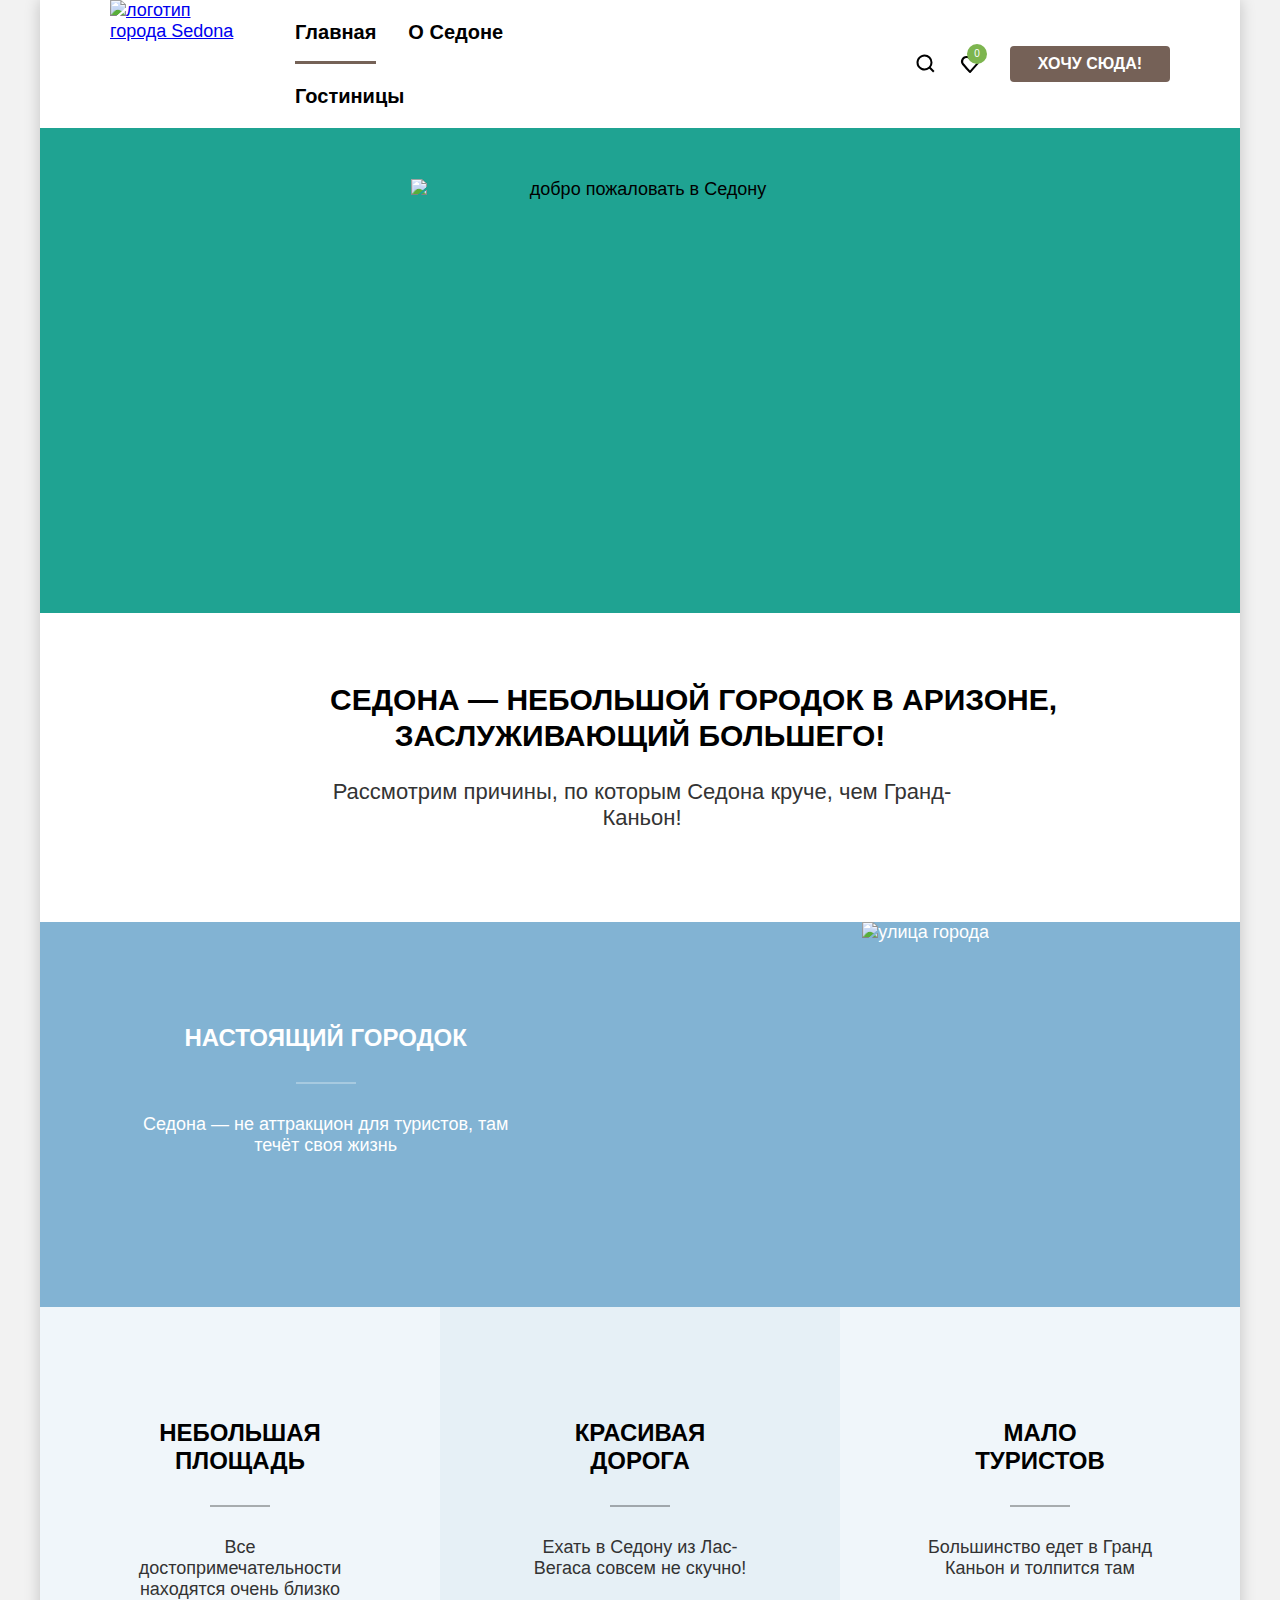
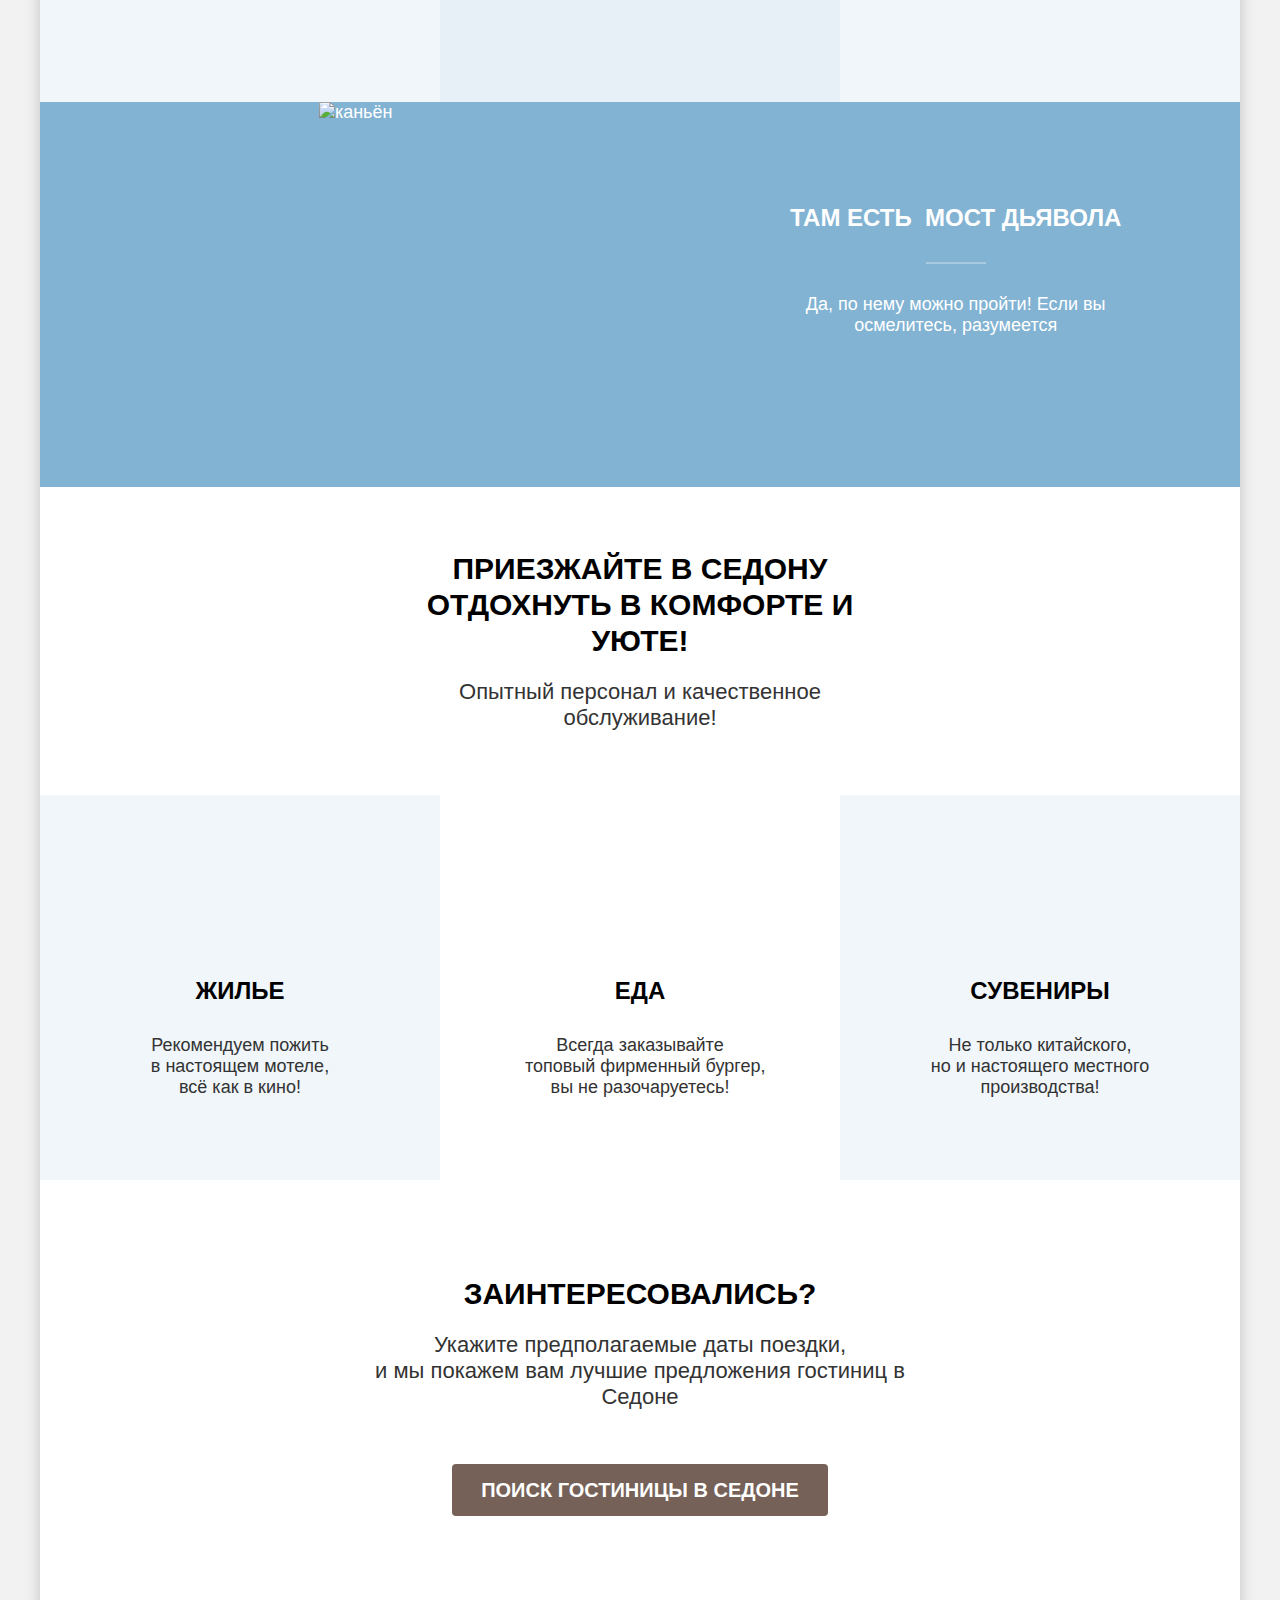
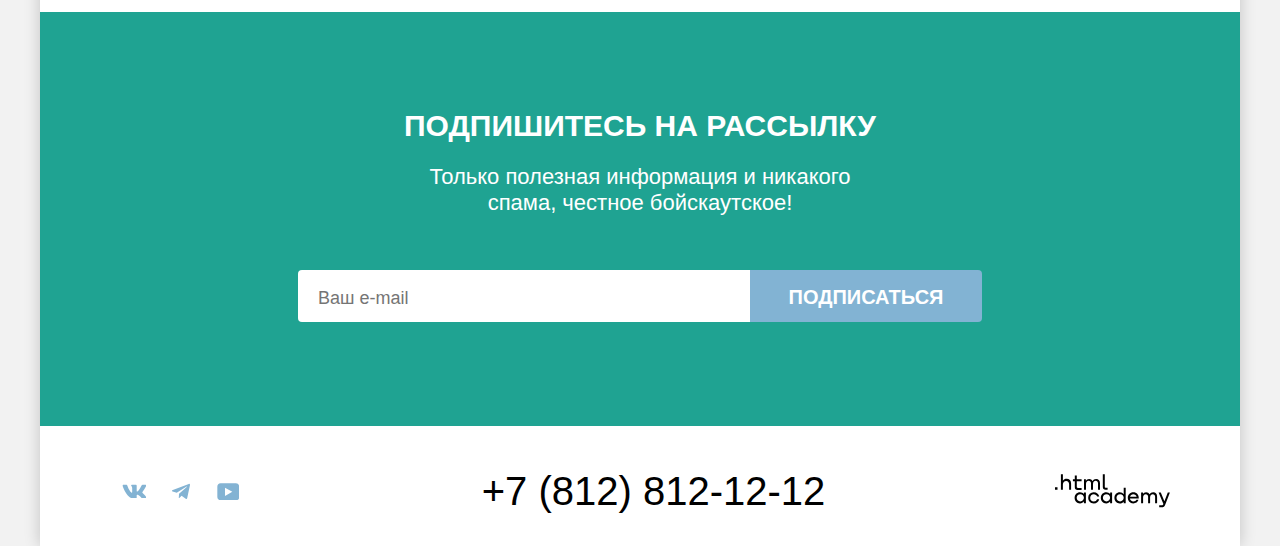
==== index.html @ 7ce6b14d "добавляет счетчик likes" ====
<!DOCTYPE html>
<html lang="ru">

  <head>
    <meta charset="utf-8">
    <title>HTML Academy:Седона</title>
    <link rel="stylesheet" href="styles/styles.css">
    <link rel="icon" href="favicon-32x32.png" type="image/x-icon"> <!-- 32×32 -->
  </head>

  <body>
    <div class="container-site">
      <header class="main-header">
        <div class="header-container">
          <a class="logo" href="index.html">
            <img src="images/logo-sedona.svg" width="140" height="70" alt=" логотип города Sedona">
          </a>
          <nav class="navigation">
            <ul class="site-navigation">
              <li class="site-navigation-item">
                <a class="navigation-link active-link" href="index.html">Главная</a>
              </li>
              <li class="site-navigation-item">
                <a class="navigation-link" href="about.html"> О Седоне</a>
              </li>
              <li class="site-navigation-item">
                <a class="navigation-link" href="catalog.html">Гостиницы</a>
              </li>
            </ul>
            <ul class="menu">
              <li class="menu-item">
                <a class="menu-link" href="#">
                  <svg aria-hidden="true" focusable="false" xmlns="http://www.w3.org/2000/svg" width="20" height="20">
                    <path fill="currentColor"
                      d="m18.5 17-3.7-3.67a8 8 0 0 0 1.7-4.87A8 8 0 0 0 8.5.5C4.1.5.5 4.18.5 8.56a8 8 0 0 0 12.9 6.26l3.7 3.68 1.4-1.5Zm-10-2.48a6 6 0 0 1-6-5.96 6 6 0 0 1 12 0 6 6 0 0 1-6 5.96Z" />
                  </svg>
                  <span class="visually-hidden">Поиск гостиницы</span>
                </a>
              </li>
              <li class="menu-item">
                <a class="menu-link menu-link__heart" href="#">
                  <span class="visually-hidden">избранное</span>
                  <svg aria-hidden="true" class="heart" focusable="false" xmlns="http://www.w3.org/2000/svg" width="20"
                    height="20">
                    <path fill="currentColor"
                      d="M9.9 19a.9.9 0 0 1-.8-.4c-5.4-6.1-6.7-7.5-7-7.9A5.4 5.4 0 0 1 6.5 2C7.8 2 9 2.5 10 3.3a5.46 5.46 0 0 1 9 4.1c0 1.3-.5 2.5-1.3 3.4l-7 7.9c-.2.2-.4.3-.8.3Zm-6-9.5c.3.4 3.5 4 6.1 6.9l6.2-7c.5-.5.7-1.2.7-2 0-1.8-1.5-3.3-3.3-3.3-1 0-2 .5-2.7 1.3-.3.3-.6.4-.9.4-.3 0-.6-.2-.8-.4-.7-.8-1.7-1.3-2.7-1.3-1.8 0-3.3 1.5-3.3 3.3-.1.9.3 1.6.7 2.1-.1 0-.1 0 0 0Z" />
                  </svg>
                  <span class="notification-badge">0</span>
                </a>
              </li>
              <li class="menu-item">
                <a class="menu-button button-state" href="#">Хочу сюда!</a>
              </li>
            </ul>
          </nav>
        </div>
      </header>
      <main class="main-index  main-container">
        <section class="hero">
          <h1><span class="visually-hidden"> Город Sedona</span></h1>
          <img class="welcome" src="images/welcome-sedona.svg" width="458" height="352" alt="добро пожаловать в Седону">
        </section>
        <div class="hero-advantages">
          <p class="lead">Седона&nbsp;—&nbsp;небольшой&nbsp;городок&nbsp;в&nbsp;Аризоне, заслуживающий&nbsp;большего!
          </p>
          <p>Рассмотрим причины, по которым Седона круче, чем&nbsp;Гранд-Каньон!</p>
        </div>
        <section class="advantages">
          <h2 class="visually-hidden">Преимущества Седоны</h2>
          <ul class="advantages-list">
            <li class="advantages-item advantages-item-wide">
              <div class="advantages-item-text">
                <h3>Настоящий городок</h3>
                <p>Седона — не аттракцион для туристов, там течёт своя жизнь</p>
              </div>
              <div class="advantages-item-img">
                <img src="images/photo-1.jpg" width="800" height="385" alt="улица города">
              </div>
            </li>
            <li class="advantages-item advantages-item-text ">
              <h3>Небольшая площадь</h3>
              <p>Все достопримечательности находятся очень близко</p>
            </li>
            <li class="advantages-item advantages-item-text ">
              <h3>Красивая дорога</h3>
              <p>Ехать в Седону из Лас-Вегаса совсем не скучно!</p>
            </li>
            <li class="advantages-item advantages-item-text ">
              <h3>Мало туристов</h3>
              <p>Большинство едет в Гранд Каньон и толпится там</p>
            </li>
            <li class="advantages-item advantages-item-wide">
              <div class="advantages-item-text ">
                <h3>Там есть&nbsp; мост дьявола</h3>
                <p>Да, по нему можно пройти! Если вы осмелитесь, разумеется</p>
              </div>
              <div class="advantages-item-img">
                <img src="images/photo-2.jpg" width="800" height="385" alt="каньён">
              </div>
            </li>
          </ul>
          <div class="advantages-item-container">
            <h2>Приезжайте в Седону отдохнуть в комфорте и уюте!</h2>
            <p>Опытный персонал и качественное обслуживание!</p>
          </div>
          <ul class="services-list">
            <li class="services-item">
              <div class="services-item-house">
                <h3>Жилье</h3>
                <p>Рекомендуем пожить в&nbsp;настоящем мотеле, всё&nbsp;как&nbsp;в кино!</p>
              </div>
            </li>
            <li class="services-item">
              <div class="services-item-food">
                <h3>Еда</h3>
                <p>Всегда заказывайте топовый&nbsp;фирменный&nbsp;бургер, вы не разочаруетесь!</p>
              </div>
            </li>
            <li class="services-item">
              <div class="services-item-souvenirs">
                <h3>Сувениры</h3>
                <p>Не только китайского, но&nbsp;и&nbsp;настоящего местного производства!</p>
              </div>
            </li>
          </ul>
        </section>
        <div class="search-hotel">
          <p class="search-hotel-question">Заинтересовались?</p>
          <p>Укажите предполагаемые даты поездки,
            <br>и мы покажем вам лучшие предложения гостиниц в Седоне
          </p>
          <a class="search-hotel-button button-state" href="#">Поиск гостиницы в Седоне</a>
        </div>
        <section class="subscription">
          <div class="subscription-container">
            <h2>Подпишитесь на рассылку</h2>
            <p>Только полезная информация и никакого спама, честное бойскаутское!</p>
            <form class="subscription-form" action="https://echo.htmlacademy.ru/" method="post">
              <label for="subscription-email"></label>
              <input class="field" placeholder="Ваш e-mail" type="email" name="subscription-email"
                id="subscription-email" required>
              <button class="button-subscription-button" type="submit">ПОДПИСАТЬСЯ</button>
            </form>
          </div>
        </section>
      </main>
      <footer class="main-footer">
        <ul class="social-list">
          <li class="social-item">
            <a href="https://vk.com/htmlacademy">
              <svg aria-hidden="true" focusable="false" xmlns="http://www.w3.org/2000/svg" width="24" height="14">
                <path fill="currentColor" fill-rule="evenodd"
                  d="M24.12 1.8c.16-.54 0-.94-.8-.94H20.7c-.67 0-.98.34-1.15.73 0 0-1.33 3.2-3.22 5.27-.61.6-.9.8-1.23.8-.16 0-.41-.2-.41-.75v-5.1c0-.66-.19-.95-.74-.95H9.82c-.42 0-.67.3-.67.59 0 .62.95.76 1.04 2.51v3.8c0 .83-.15.98-.48.98-.9 0-3.06-3.2-4.34-6.88-.25-.72-.5-1-1.18-1H1.57c-.75 0-.9.34-.9.73 0 .68.89 4.07 4.14 8.55 2.17 3.06 5.23 4.72 8 4.72 1.68 0 1.88-.37 1.88-1v-2.32c0-.74.16-.88.7-.88.38 0 1.05.19 2.6 1.66 1.79 1.75 2.08 2.54 3.08 2.54h2.63c.75 0 1.12-.37.9-1.1-.23-.72-1.08-1.77-2.2-3.02-.62-.71-1.54-1.48-1.82-1.86-.39-.5-.28-.71 0-1.15 0 0 3.2-4.42 3.54-5.93Z"
                  clip-rule="evenodd" />
              </svg>
              <span class="visually-hidden">В контакте</span>
            </a>
          </li>
          <li class="social-item">
            <a href="https://t.me/htmlacademy">
              <svg aria-hidden="true" focusable="false" xmlns="http://www.w3.org/2000/svg" width="18" height="15.1">
                <path fill="currentColor"
                  d="M16.79.96.84 7.1c-1.09.44-1.08 1.05-.2 1.32l4.1 1.28 9.47-5.98c.44-.27.85-.13.52.17l-7.68 6.93-.28 4.22c.41 0 .6-.2.83-.41l1.99-1.94 4.13 3.06c.77.42 1.31.2 1.5-.71l2.72-12.8c.28-1.1-.43-1.61-1.16-1.28Z" />
              </svg>
              <span class="visually-hidden">Телеграм</span>
            </a>
          </li>
          <li class="social-item">
            <a href="https://www.youtube.com/user/htmlacademyru">
              <svg aria-hidden="true" focusable="false" xmlns="http://www.w3.org/2000/svg" width="22" height="17">
                <path fill="currentColor"
                  d="M18.94.36H3.51C1.65.36.33 1.95.33 3.76v10.09c0 1.91 1.32 3.5 3.18 3.5h15.65c1.64 0 3.17-1.59 3.17-3.4V3.76c-.22-1.8-1.53-3.4-3.39-3.4ZM7.99 12.89V4.82l7.34 4.04-7.34 4.03Z" />
              </svg>
              <span class="visually-hidden">Ютуб</span>
            </a>
          </li>
        </ul>
        <a class="contacts-phone" href="tel:+78128121212">+7 (812) 812-12-12</a>
        <a class="logo-academy" href="https://htmlacademy.ru/">
          <span class="visually-hidden">Логотип HTML-академии</span>
          <svg aria-hidden="true" focusable="false" xmlns="http://www.w3.org/2000/svg" width="115" height="34">
            <path fill="currentColor"
              d="M0 13.26v2.6h2.5v-2.6H0Zm11.6-8.4c-1.6 0-2.8.7-3.6 1.7h-.1V.36h-2v15.5h2v-5.3c0-2.1 1.3-3.6 3.3-3.6 1.8 0 2.9 1.4 2.9 3.2v5.7h2v-6.1c.1-3-1.8-4.9-4.5-4.9Zm15 .3h-4.8v-3.7h-2v3.8h-1.9v2h1.9v6c0 1.7 1 2.7 2.7 2.7h4.1v-2h-3.7c-.7 0-1.1-.4-1.1-1.1v-5.7h4.8v-2Zm14.5-.2c-1.6 0-2.9.8-3.5 2.1h-.1c-.6-1.2-1.8-2.1-3.4-2.1-1.4 0-2.5.8-3.1 1.8h-.1v-1.6H29v10.6h2v-5.4c0-2 1-3.5 2.6-3.5 1.5 0 2.4 1 2.4 2.6v6.3h2v-5.6c0-2.4 1.4-3.3 2.6-3.3 1.5 0 2.4 1 2.4 2.6v6.3h2v-6.5c.1-2.5-1.4-4.3-3.9-4.3Zm6.7 8.1c0 1.7 1 2.7 2.8 2.7h2v-2h-1.7c-.7 0-1.1-.4-1.1-1.1V.36h-2v12.7Zm-18.9 7c-.9-1.1-2.2-1.8-3.9-1.8-3.1 0-5.4 2.3-5.4 5.6s2.3 5.6 5.4 5.6c1.8 0 3-.8 3.8-1.9h.1v1.6h2v-10.6h-2v1.5Zm-3.6 7.4c-2.2 0-3.6-1.6-3.6-3.6s1.4-3.6 3.6-3.6 3.6 1.6 3.6 3.6c0 1.9-1.4 3.6-3.6 3.6Zm18.9-5.1c-.5-2.4-2.6-4.1-5.4-4.1a5.4 5.4 0 0 0-5.6 5.6c0 3.1 2.2 5.6 5.6 5.6 2.8 0 4.9-1.8 5.4-4.2h-2.1a3.4 3.4 0 0 1-3.3 2.3c-2.2 0-3.6-1.6-3.6-3.6s1.4-3.6 3.6-3.6c1.6 0 2.8 1 3.3 2.2h2.1v-.2Zm10.9-2.3c-.9-1.1-2.2-1.8-3.9-1.8-3.1 0-5.4 2.3-5.4 5.6s2.3 5.6 5.4 5.6c1.8 0 3-.8 3.8-1.9h.1v1.6h2v-10.6h-2v1.5Zm-3.6 7.4c-2.2 0-3.6-1.6-3.6-3.6s1.4-3.6 3.6-3.6 3.6 1.6 3.6 3.6c0 1.9-1.5 3.6-3.6 3.6Zm17.2-7.3c-.9-1.1-2.2-1.9-3.9-1.9-3.1 0-5.4 2.3-5.4 5.6s2.2 5.6 5.4 5.6c1.7 0 3-.8 3.8-1.8h.1v1.5h2v-15.4h-2v6.4Zm-3.6 7.3c-2.2 0-3.6-1.6-3.6-3.6s1.4-3.6 3.6-3.6 3.6 1.6 3.6 3.6c-.1 2-1.5 3.6-3.6 3.6Zm13.2-9.2c-3.3 0-5.5 2.5-5.5 5.6 0 3 2.1 5.6 5.5 5.6 2.5 0 4.5-1.3 5.2-3.6h-2.1c-.5 1-1.6 1.6-3 1.6-1.9 0-3.3-1.3-3.4-2.9h8.8c.2-3.6-2-6.3-5.5-6.3Zm0 1.9c1.7 0 3 1 3.3 2.6h-6.5c.3-1.5 1.5-2.6 3.2-2.6Zm19.9-1.9c-1.6 0-2.9.8-3.6 2h-.1c-.6-1.2-1.8-2-3.4-2-1.4 0-2.5.7-3.1 1.8v-1.5h-1.9v10.6h2v-5.4c0-2 1-3.4 2.6-3.5 1.5 0 2.4 1 2.4 2.6v6.3h2v-5.6c0-2.4 1.4-3.3 2.6-3.3 1.5 0 2.4 1 2.4 2.6v6.3h2v-6.5c.1-2.6-1.4-4.4-3.9-4.4Zm11.2 9.1-3.6-8.9h-2.2l4.8 11.6c-.3.9-.7 1.2-1.7 1.2h-2.5v2h2.5c1.8 0 2.8-.8 3.5-2.6l4.7-12.2h-2.1l-3.4 8.9Z" />
          </svg>
        </a>
      </footer>
    </div>
    <div class="modal-container">
      <div class="modal modal-auth">
        <button class="modal-close-button" type="button">
          <span class="visually-hidden">Закрыть</span>
        </button>
        <section class="modal-content">
          <h2 class="modal-title">Поиск гостиницы в Седоне</h2>
          <form class="date-form" action="https://echo.htmlacademy.ru/" method="post">
            <div class="field-group">
              <label class="modal-form-title" for="arrival-date">Дата Заезда:</label>
              <div class="data-icon">
                <input class="modal-form-text" type="text" id="arrival-date" name="arrival-date" placeholder=""
                  required>
                <span class="data-information data-error">Мы не можем отправить вас в прошлое.</span>
              </div>
            </div>
            <div class="field-group">
              <label class="modal-form-title" for="date-of-departure">Дата Выезда:</label>
              <div class="data-icon">
                <input class="modal-form-text" type="text" id="date-of-departure" name="date-of-departure"
                  placeholder="" required>
                <span class="data-information">На эти даты есть свободные номера. Пока есть.</span>
              </div>
            </div>
            <div class="number-of-visitors">
              <div class="quantity-group">
                <label class="modal-form-title" for="grown-ups">Взрослые:</label>
                <div class="modal-input-container">
                  <button class="modal-button" type="button"><span class="visually-hidden">Убавить колличество
                      посетителей</span><svg xmlns="http://www.w3.org/2000/svg" width="14" height="2"
                      fill="currentColor" viewBox="0 0 14 2">
                      <path d="M0 0v2h14V0H0Z" />
                    </svg></button>
                  <input class="form-number" type="number" id="grown-ups" name="grown-ups" placeholder="" required>
                  <button class="modal-button" type="button"><span class="visually-hidden">Прибавить колличество
                      посетителей</span> <svg xmlns="http://www.w3.org/2000/svg" width="14" height="14"
                      fill="currentColor" viewBox="0 0 14 14">
                      <path d="M14 6H8V0H6v6H0v2h6v6h2V8h6V6Z" />
                    </svg></button>
                </div>
              </div>
              <div class="quantity-group">
                <span class="form-label form-label-icon">
                  <label class="modal-form-title " for="children">Дети:</label>
                  <span class="tooltip ">
                    <button class="tooltip-toggle" type="button" aria-labelledby="tooltip-label-date">
                      <svg class="tooltip-icon" xmlns="http://www.w3.org/2000/svg" width="20" height="20" fill="none"
                        viewBox="0 0 20 20">
                        <path fill="#fff" fill-rule="evenodd" d="M9 4h2v2H9V4Zm2 12H9V7h2v9Z" clip-rule="evenodd" />
                      </svg>
                    </button>
                    <span class="tooltip-text" role="tooltip" id="tooltip-label-date">Укажите количество детей, которые
                      будут с вами, возраст которых от 6 до 18
                      лет. Дети до 6 лет размещаются бесплатно.</span>
                  </span>
                </span>
                <div class="modal-input-container">
                  <button class="modal-button" type="button"><span class="visually-hidden">Убавить колличество
                      посетителей</span>
                    <svg xmlns="http://www.w3.org/2000/svg" width="14" height="2" fill="currentColor"
                      viewBox="0 0 14 2">
                      <path d="M0 0v2h14V0H0Z" />
                    </svg>
                  </button>
                  <input class="form-number" type="number" id="children" name="children" placeholder="" required>
                  <button class="modal-button" type="button"><span class="visually-hidden">Прибавить колличество
                      посетителей</span><svg xmlns="http://www.w3.org/2000/svg" width="14" height="14"
                      fill="currentColor" viewBox="0 0 14 14">
                      <path d="M14 6H8V0H6v6H0v2h6v6h2V8h6V6Z" />
                    </svg></button>
                </div>

              </div>
            </div>
            <button type="submit" class="modal-container-button">Найти</button>
          </form>
        </section>
      </div>
    </div>
    <script src="main.js"></script>
  </body>

</html>
---- styles/styles.css ----
/*
* Prefixed by https://autoprefixer.github.io
* PostCSS: v8.4.14,
* Autoprefixer: v10.4.7
* Browsers: last 4 version
*/

@font-face {
  font-family: "PT Sans";
  font-style: normal;
  font-weight: 400;
  src: url("../fonts/ptsans-400.woff2") format("woff2");
  font-display: swap;
}

@font-face {
  font-family: "PT Sans";
  font-style: normal;
  font-weight: 700;
  src: url("../fonts/ptsans-700.woff2") format("woff2");
  font-display: swap;
}

body {
  margin: 0;
  font-family: "PT Sans", sans-serif;
  font-size: 18px;
  line-height: 21px;
  background-color: #f2f2f2;
  color: #333333;
}

.container-site {
  width: 1200px;
  margin: 0 auto;
  display: -webkit-box;
  display: -ms-flexbox;
  display: flex;
  -webkit-box-orient: vertical;
  -webkit-box-direction: normal;
  -ms-flex-direction: column;
  flex-direction: column;
  min-height: 100vh;
  background-color: #ffffff;
  -webkit-box-shadow: 0 0 15px 0 rgba(0, 0, 0, 0.2);
  box-shadow: 0 0 15px 0 rgba(0, 0, 0, 0.2);
}

.main-container {
  -webkit-box-flex: 1;
  -ms-flex-positive: 1;
  flex-grow: 1;
}

.visually-hidden {
  position: absolute;
  width: 1px;
  height: 1px;
  margin: -1px;
  padding: 0;
  border: 0;
  clip: rect(0 0 0 0);
  overflow: hidden;
}

/**Шапка **/

.header-container {
  width: 1060px;
  padding-left: 70px;
  padding-right: 70px;
  display: -webkit-box;
  display: -ms-flexbox;
  display: flex;
  -webkit-box-pack: justify;
  -ms-flex-pack: justify;
  justify-content: space-between;
  min-height: 64px;
}

.navigation {
  display: -webkit-box;
  display: -ms-flexbox;
  display: flex;
}

.site-navigation {
  list-style: none;
  margin: 0;
  padding: 0;
  width: 340px;
  margin-right: 285px;
  display: -webkit-box;
  display: -ms-flexbox;
  display: flex;
  -webkit-box-align: center;
  -ms-flex-align: center;
  align-items: center;
  -ms-flex-wrap: wrap;
  flex-wrap: wrap;
  padding-left: 169px;
}

.site-navigation-item {
  margin-left: 16px;
  margin-right: 16px;
}

.navigation-link {
  font-size: 20px;
  line-height: 24px;
  color: #000000;
  text-decoration: none;
  font-weight: 700;
  text-align: center;
  list-style-type: none;
  min-height: 64px;
  display: -webkit-box;
  display: -ms-flexbox;
  display: flex;
  -webkit-box-align: center;
  -ms-flex-align: center;
  align-items: center;
  -webkit-box-sizing: content-box;
  box-sizing: content-box;
  padding: 0;
  position: relative;
}

.navigation-link:focus {
  color: #756157;
}

.navigation-link:hover {
  color: #756157;
}

.navigation-link:active {
  color: rgba(117, 97, 87, 0.3);
}

.active-link {
  position: relative;
  -webkit-box-sizing: border-box;
  box-sizing: border-box;
}

.active-link::before {
  content: "";
  height: 3px;
  background-color: #756257;
  width: 100%;
  position: absolute;
  bottom: 0;
}

.menu {
  list-style: none;
  margin: 0;
  padding: 0;
  width: 268px;
  margin-left: auto;
  display: -webkit-box;
  display: -ms-flexbox;
  display: flex;
  -webkit-box-align: center;
  -ms-flex-align: center;
  align-items: center;
  -ms-flex-wrap: wrap;
  flex-wrap: wrap;
  gap: 2px;
}

.menu-link {
  width: 44px;
  height: 64px;
  display: -webkit-box;
  display: -ms-flexbox;
  display: flex;
  -webkit-box-align: center;
  -ms-flex-align: center;
  align-items: center;
  -webkit-box-pack: center;
  -ms-flex-pack: center;
  justify-content: center;
  color: #000000;
}

.menu-link:focus {
  color: #756157;
}

.menu-link:hover {
  color: #756157;
}

.menu-link:active {
  color: rgba(117, 97, 87, 0.3);
}

.logo {
  width: 140px;
  height: 70px;
  margin-right: 28px;
  display: -webkit-box;
  display: -ms-flexbox;
  display: flex;
  -webkit-box-align: center;
  -ms-flex-align: center;
  align-items: center;
  position: absolute;
}

.menu-button {
  width: 160px;
  min-height: 36px;
  font-size: 16px;
  line-height: 24px;
  color: #ffffff;
  background-color: #756157;
  text-decoration: none;
  font-weight: 700;
  text-align: center;
  list-style-type: none;
  text-transform: uppercase;
  border-radius: 4px;
  display: -webkit-box;
  display: -ms-flexbox;
  display: flex;
  -webkit-box-align: center;
  -ms-flex-align: center;
  align-items: center;
  -webkit-box-pack: center;
  -ms-flex-pack: center;
  justify-content: center;
  margin-left: 14px;
}

.menu-button:focus {
  background: #615048;
}

.menu-button:hover {
  background: #615048;
}

.menu-button:active {
  color: rgba(255, 255, 255, 0.3);
}

.heart {
  position: relative;
  left: 8px;
}

.added{
  color: #615048;
}

.notification-badge {
  background-color: #7db54f;
  border-radius: 10px;
  min-width: 20px;
  min-height: 20px;
  position: relative;
  right: 5px;
  top: -10px;
  color: #ffffff;
  text-align: center;
  font-size: 10px;
  display: -webkit-box;
  display: -ms-flexbox;
  display: flex;
  -webkit-box-align: center;
  -ms-flex-align: center;
  align-items: center;
  -webkit-box-pack: center;
  -ms-flex-pack: center;
  justify-content: center;
  line-height: 10px;
}

.notification-badge:hover {
  background-color: #6c9e42;
}

.notification-badge:focus {
  background-color: #6c9e42;
}

.notification-badge:active {
  color: rgba(255, 255, 255, 0.3);
}

.menu-link {
  text-decoration: none;
}

/**main **/

.hero {
  color: #000000;
  background:
    url("../images/hero-border.svg") bottom,
    url("../images/index-background.jpg");
  background-repeat: no-repeat;
  background-size: 100% auto;
  text-align: center;
  min-height: 485px;
  background-color: #1fa392;
}

.hero h1 {
  margin: 0;
}

.welcome {
  display: block;
  margin: 0 auto;
  padding-top: 51px;
}

.hero-advantages {
  padding: 69px 274.5px;
}

.hero-advantages .lead {
  color: #000000;
  font-size: 30px;
  font-weight: 700;
  line-height: 36px;
  text-align: center;
  text-transform: uppercase;
  width: 620px;
  min-height: 72px;
  margin: 0 auto;
  margin-bottom: 25px;
  text-indent: 0;
}

.hero-advantages p {
  font-size: 22px;
  font-weight: 400;
  line-height: 26px;
  text-align: center;
  margin-top: 0;
  width: 655px;
}

.advantages-list {
  list-style: none;
  margin: 0;
  padding: 0;
  display: -webkit-box;
  display: -ms-flexbox;
  display: flex;
  -ms-flex-wrap: wrap;
  flex-wrap: wrap;
}

.advantages-item {
  width: 400px;
  min-height: 385px;
  -webkit-box-sizing: border-box;
  box-sizing: border-box;
}

.advantages-item-wide {
  width: 100%;
  display: -webkit-box;
  display: -ms-flexbox;
  display: flex;
}

.advantages-item-text {
  padding: 102px 84px;
}

.advantages-item-img {
  width: 800px;
  height: 385px;
}

.advantages-list h3 {
  font-weight: 700;
  font-size: 24px;
  line-height: 28px;
  text-align: center;
  text-transform: uppercase;
  color: #000000;
  padding-right: 27.5px;
  padding-left: 27.5px;
  word-break: break-word;
  margin-top: 10px;
}

.advantages-list h3::after {
  content: "";
  width: 60px;
  height: 2px;
  display: block;
  background-color: rgba(0, 0, 0, 0.3);
  margin: 30px auto;
}

.advantages-list p {
  font-weight: 400;
  font-size: 18px;
  line-height: 21px;
  text-align: center;
  margin: 0;
}

.advantages-item-wide h3 {
  color: #ffffff;
  margin: 0;
}

.advantages-item-wide h3::after {
  content: "";
  width: 60px;
  height: 2px;
  display: block;
  background-color: rgba(255, 255, 255, 0.3);
  margin: 30px auto;
}

.advantages-item:nth-child(even) {
  background-color: rgba(131, 179, 211, 0.12);
}

.advantages-item:nth-child(odd) {
  background-color: rgba(131, 179, 211, 0.2);
}

.advantages-item:nth-child(5) {
  -webkit-box-orient: horizontal;
  -webkit-box-direction: reverse;
  -ms-flex-direction: row-reverse;
  flex-direction: row-reverse;
}

.advantages-list .advantages-item-wide {
  background-color: #82b3d3;
  color: #ffffff;
}

.advantages h2 {
  font-weight: 700;
  font-size: 30px;
  line-height: 36px;
  text-align: center;
  text-transform: uppercase;
  color: #000000;
}

.advantages {
  text-align: center;
}

.advantages-item-container {
  width: 505px;
  min-height: 118px;
  padding: 64px 347.5px;
}

.advantages-item-container h2 {
  margin: 0;
  margin-bottom: 20px;
}

.advantages-item-container p {
  font-size: 22px;
  margin: 0;
  line-height: 26px;
}

.services-list {
  margin: 0;
  padding: 0;
  list-style: none;
  display: -webkit-box;
  display: -ms-flexbox;
  display: flex;
  -ms-flex-wrap: wrap;
  flex-wrap: wrap;
}

.services-item {
  width: 400px;
  min-height: 385px;
  -webkit-box-sizing: border-box;
  box-sizing: border-box;
}

.services-item h3 {
  font-weight: 700;
  font-size: 24px;
  line-height: 28px;
  text-align: center;
  text-transform: uppercase;
  color: #000000;
  margin: 0;
  margin-bottom: 30px;
  padding-top: 102px;
}

.services-item-house {
  background-image: url("../images/house.svg");
  background-repeat: no-repeat;
  background-position: 50% 0;
  width: 230px;
  min-height: 223px;
  margin: 80px 85px;
}

.services-item-food {
  background-image: url("../images/icon-food.svg");
  background-repeat: no-repeat;
  background-position: 50% 0;
  width: 230px;
  min-height: 223px;
  margin: 80px 85px;
}

.services-item-souvenirs {
  background-image: url("../images/present.svg");
  background-repeat: no-repeat;
  background-position: 50% -2px;
  width: 230px;
  min-height: 223px;
  margin: 80px 85px;
}

.services-item-svg {
  margin-bottom: 30px;
}

.services-item p {
  font-weight: 400;
  font-size: 18px;
  line-height: 21px;
  text-align: center;
  color: #333333;
  margin: 0;
}

.services-item:nth-child(odd) {
  background-color: rgba(131, 179, 211, 0.12);
}

.search-hotel {
  font-family: "PT Sans", sans-serif;
  text-align: center;
  margin: 0;
  padding: 0;
}

.search-hotel .search-hotel-question {
  font-weight: 700;
  font-size: 30px;
  line-height: 36px;
  text-transform: uppercase;
  color: #000000;
  margin: 0;
  margin-bottom: 20px;
}

.search-hotel p {
  font-weight: 400;
  font-size: 22px;
  line-height: 26px;
  color: #333333;
  margin-top: 0;
  margin-bottom: 54px;
}

.search-hotel a {
  text-decoration: none;
  color: #ffffff;
  background-color: #756157;
  font-weight: 700;
  font-size: 20px;
  line-height: 36px;
  text-transform: uppercase;
  width: 376px;
  min-height: 52px;
  display: -webkit-box;
  display: -ms-flexbox;
  display: flex;
  -webkit-box-pack: center;
  -ms-flex-pack: center;
  justify-content: center;
  -webkit-box-align: center;
  -ms-flex-align: center;
  align-items: center;
  margin: 0 auto;
  border-radius: 4px;
  margin-bottom: 2px;
}

.search-hotel-button:focus {
  background: #615048;
}

.search-hotel-button:hover {
  background: #615048;
}

.search-hotel-button:active {
  color: rgba(255, 255, 255, 0.3);
}

.subscription {
  background-image: url("../images/subscribe-1.jpg");
  background-repeat: no-repeat;
  background-size: cover;
  text-align: center;
  color: #ffffff;
  margin: 0;
  padding: 0;
  min-height: 414px;
  display: -webkit-box;
  display: -ms-flexbox;
  display: flex;
  -webkit-box-pack: center;
  -ms-flex-pack: center;
  justify-content: center;
  -webkit-box-align: center;
  -ms-flex-align: center;
  align-items: center;
  background-color: #1fa392;
}

.subscription-container {
  margin-top: 96px;
  margin-bottom: 104px;
}

.subscription h2 {
  font-weight: 700;
  font-size: 30px;
  line-height: 36px;
  text-transform: uppercase;
  margin: 0;
  margin-bottom: 20px;
}

.subscription p {
  font-weight: 400;
  font-size: 22px;
  line-height: 26px;
  margin: 0 auto;
  width: 475px;
  margin-bottom: 54px;
  text-align: center;
}

.subscription-form {
  display: -webkit-box;
  display: -ms-flexbox;
  display: flex;
  -webkit-box-pack: center;
  -ms-flex-pack: center;
  justify-content: center;
}

.field {
  width: 452px;
  min-height: 52px;
  -webkit-box-sizing: border-box;
  box-sizing: border-box;
  border: none;
  border-top-left-radius: 4px;
  border-bottom-left-radius: 4px;
  font-family: "PT Sans", sans-serif;
  font-size: 18px;
  font-weight: 400;
  line-height: 24px;
  text-align: left;
  padding-left: 20px;
  padding-right: 20px;
  padding-top: 5px;
  margin: 0;
}

.button-subscription-button {
  width: 232px;
  min-height: 52px;
  border-top-right-radius: 4px;
  border-bottom-right-radius: 4px;
  font-family: "PT Sans", sans-serif;
  font-size: 20px;
  font-weight: 700;
  line-height: 36px;
  text-align: center;
  color: #ffffff;
  background-color: #82b3d3;
  border: none;
  padding-top: 2px;
  text-transform: uppercase;
}

.button-subscription-button:focus {
  background: #68a2ca;
}

.button-subscription-button:hover {
  background: #68a2ca;
}

.button-subscription-button:active {
  color: rgba(255, 255, 255, 0.3);
}

.button-subscription-button:disabled {
  background: #e5e5e5;
}

.search-hotel {
  width: 592px;
  min-height: 214px;
  margin: 96px 304px;
}

.main-footer {
  color: #000000;
  min-height: 50px;
  margin: 0 auto;
  width: 1060px;
  padding-right: 70px;
  padding-left: 70px;
  padding-top: 40px;
  padding-bottom: 30px;
  display: -ms-grid;
  display: grid;
  -ms-grid-columns: 142px 41.5px 720px 41.5px 115px;
  grid-template-columns: 142px 720px 115px;
  -webkit-box-align: center;
  -ms-flex-align: center;
  align-items: center;
  -webkit-column-gap: 41.5px;
  -moz-column-gap: 41.5px;
  column-gap: 41.5px;
  -ms-grid-rows: 50px;
  grid-template-rows: 50px;
}

.main-footer > *:nth-child(1) {
  -ms-grid-row: 1;
  -ms-grid-column: 1;
}

.main-footer > *:nth-child(2) {
  -ms-grid-row: 1;
  -ms-grid-column: 3;
}

.main-footer > *:nth-child(3) {
  -ms-grid-row: 1;
  -ms-grid-column: 5;
}

.social-item a {
  text-decoration: none;
  width: 47px;
  height: 40px;
  display: inline-block;
  color: #83b3d3;
  display: -webkit-box;
  display: -ms-flexbox;
  display: flex;
  -webkit-box-pack: center;
  -ms-flex-pack: center;
  justify-content: center;
  -webkit-box-align: center;
  -ms-flex-align: center;
  align-items: center;
}

.social-item a:hover {
  color: #68a2ca;
}

.social-item a:focus {
  color: #68a2ca;
}

.social-item a:active {
  color: rgba(104, 162, 202, 0.3);
}

.social-list {
  list-style: none;
  min-width: 142px;
  min-height: 40px;
  display: -webkit-box;
  display: -ms-flexbox;
  display: flex;
  margin: 0;
  padding: 0;
  -ms-flex-wrap: wrap;
  flex-wrap: wrap;
  -ms-grid-column: 1;
  grid-column-start: 1;
  -ms-grid-column-span: 1;
  grid-column-end: 2;
}

.contacts-phone {
  color: #000000;
  text-decoration: none;
  font-weight: 400;
  font-size: 40px;
  line-height: 40px;
  text-align: center;
  width: 720px;
  min-height: 40px;
  -ms-grid-column: 2;
  grid-column-start: 2;
  -ms-grid-column-span: 1;
  grid-column-end: 3;
}

.contacts-phone:hover {
  color: #756157;
}

.contacts-phone:focus {
  color: #756157;
}

.contacts-phone:active {
  color: rgba(117, 97, 87, 0.3);
}

.logo-academy:hover {
  color: #756157;
}

.logo-academy:focus {
  color: #756157;
}

.logo-academy:active {
  color: rgba(117, 97, 87, 0.3);
}

.logo-academy:visited {
  color: 000000;
}

.logo-academy {
  color: #000000;
  min-width: 115px;
  min-height: 40px;
  -ms-grid-column: 3;
  grid-column-start: 3;
  -ms-grid-column-span: 1;
  grid-column-end: 4;
  display: -webkit-box;
  display: -ms-flexbox;
  display: flex;
  -webkit-box-align: center;
  -ms-flex-align: center;
  align-items: center;
}

.modal-container {
  position: fixed;
  top: 0;
  left: 0;
  display: -webkit-box;
  display: -ms-flexbox;
  display: flex;
  width: 100%;
  height: 100%;
  background-color: rgba(242, 242, 242, 0.8);
  display: none;
}

.modal {
  position: relative;
  margin: auto;
  padding: 64px 70px;
  width: 717px;
  min-height: 576px;
  background-color: #ffffff;
  -webkit-box-sizing: border-box;
  box-sizing: border-box;
  border-radius: 30px;
}

.modal-close-button {
  width: 53px;
  height: 53px;
  border-radius: 50%;
  background-color: #f2f2f2;
  border: 0;
  background-image: url("../images/cross.svg");
  background-repeat: no-repeat;
  background-position: center;
  display: block;
  -webkit-box-sizing: border-box;
  box-sizing: border-box;
  position: absolute;
  top: 63px;
  left: 612px;
  cursor: pointer;
}

.modal-close-button:focus {
  outline: none;
  border: 3px solid #83b3d3;
}

.modal-close-button:hover {
  background-color: #e6e6e6;
}

.modal-close-button:active {
  opacity: 0.3;
}

.modal-title {
  font-family: "PT Sans", sans-serif;
  font-size: 30px;
  font-weight: 700;
  line-height: 36px;
  text-align: left;
  margin-top: 0;
  margin-bottom: 64px;
  text-transform: uppercase;
}

.date-form p {
  margin-top: 0;
  margin-bottom: 0;
}

.modal-container-button {
  font-family: "PT Sans", sans-serif;
  font-size: 20px;
  font-weight: 700;
  line-height: 24px;
  text-align: center;
  color: #ffffff;
  background-color: #83b3d3;
  width: 577px;
  min-height: 60px;
  border-radius: 10px;
  display: -webkit-box;
  display: -ms-flexbox;
  display: flex;
  -webkit-box-align: center;
  -ms-flex-align: center;
  align-items: center;
  -webkit-box-pack: center;
  -ms-flex-pack: center;
  justify-content: center;
  border: none;
  text-transform: uppercase;
}

.modal-container-button:hover {
  background-color: #68a2ca;
}

.modal-container-button:focus {
  background-color: #68a2ca;
}

.modal-container-button:active {
  color: rgba(255, 255, 255, 0.3);
}

.modal-container-button:disabled {
  background-color: #e5e5e5;
}

.number-of-visitors {
  display: -webkit-box;
  display: -ms-flexbox;
  display: flex;
  -webkit-box-pack: justify;
  -ms-flex-pack: justify;
  justify-content: space-between;
  margin-bottom: 48px;
}

.modal-form-title {
  font-family: "PT Sans", sans-serif;
  font-size: 20px;
  font-weight: 700;
  line-height: 24px;
  text-align: left;
  margin-top: 12px;
  margin-bottom: 12px;
}

.data-icon {
  position: relative;
}

.modal-form-text {
  font-family: "PT Sans", sans-serif;
  font-size: 18px;
  font-weight: 700;
  line-height: 24px;
  width: 440px;
  height: 48px;
  background-color: #f2f2f2;
  border: 0;
  border-radius: 4px;
  -webkit-box-sizing: border-box;
  box-sizing: border-box;
  display: block;
  margin-bottom: 2px;
  text-align: start;
  padding-left: 18px;
}

.modal-form-text::-webkit-input-placeholder {
  font-size: 18px;
  font-weight: 700;
  line-height: 24px;
  text-align: center;
  color: #000000;
}

.modal-form-text::-moz-placeholder {
  font-size: 18px;
  font-weight: 700;
  line-height: 24px;
  text-align: center;
  color: #000000;
}

.modal-form-text:-ms-input-placeholder {
  font-size: 18px;
  font-weight: 700;
  line-height: 24px;
  text-align: center;
  color: #000000;
}

.modal-form-text::-ms-input-placeholder {
  font-size: 18px;
  font-weight: 700;
  line-height: 24px;
  text-align: center;
  color: #000000;
}

.modal-form-text::placeholder {
  font-size: 18px;
  font-weight: 700;
  line-height: 24px;
  text-align: center;
  color: #000000;
}

.data-icon::after {
  content: "";
  width: 16px;
  height: 15px;
  background-color: #f2f2f2;
  background-image: url("../images/calendar.svg");
  background-repeat: no-repeat;
  position: absolute;
  top: 16px;
  right: 22px;
  opacity: 0.3;
}

.modal-form-text::-webkit-calendar-picker-indicator {
  opacity: 0;
}

.modal-form-text:focus {
  outline: none;
  border: 3px solid #83b3d3;
}

.modal-form-text:not(:-moz-placeholder-shown) {
  border: 2px solid #000000;
}

.modal-form-text:not(:-ms-input-placeholder) {
  border: 2px solid #000000;
}

.modal-form-text:not(:placeholder-shown) {
  border: 2px solid #000000;
}

.form-number {
  width: 31px;
  height: 48px;
  margin: 0;
  border: 0;
  border-radius: 0;
  background-color: #f2f2f2;
  font-family: "PT Sans", sans-serif;
  font-size: 18px;
  font-weight: 700;
  line-height: 20px;
  text-align: center;
  -webkit-box-sizing: border-box;
  box-sizing: border-box;
}

.form-number:focus {
  outline: none;
  border: 3px solid #83b3d3;
}

.form-number:not(:-moz-placeholder-shown) {
  border: 2px solid #000000;
}

.form-number:not(:-ms-input-placeholder) {
  border: 2px solid #000000;
}

.form-number:not(:placeholder-shown) {
  border: 2px solid #000000;
}

.form-number[type="number"] {
  -moz-appearance: textfield;
}

.modal-button {
  border: none;
  width: 20px;
  height: 20px;
  border-radius: 4px;
  color: rgba(117, 97, 87, 0.3);
  background-color: transparent;
  margin: 14px 10px;
  position: relative;
  display: -webkit-box;
  display: -ms-flexbox;
  display: flex;
  -webkit-box-align: center;
  -ms-flex-align: center;
  align-items: center;
  -webkit-box-pack: center;
  -ms-flex-pack: center;
  justify-content: center;
}

.modal-button:hover {
  color: #000000;
}

.modal-button:focus {
  position: relative;
  color: #000000;
  outline: 3px solid #82b3d3;
}

.modal-button:active {
  border: none;
  opacity: 0, 2;
}

.modal-button svg {
  position: absolute;
}

.modal-input-container {
  display: -webkit-box;
  display: -ms-flexbox;
  display: flex;
  background-color: #f2f2f2;
  -webkit-box-align: center;
  -ms-flex-align: center;
  align-items: center;
  width: 110px;
  min-height: 48px;
  border-radius: 4px;
}

.form-number::-webkit-outer-spin-button,
.form-number::-webkit-inner-spin-button {
  -webkit-appearance: none;
  margin: 0;
}

.field-group {
  display: -webkit-box;
  display: -ms-flexbox;
  display: flex;
  -webkit-box-pack: justify;
  -ms-flex-pack: justify;
  justify-content: space-between;
  -webkit-box-align: baseline;
  -ms-flex-align: baseline;
  margin-bottom: 24px;
}

.data-information {
  margin: 0;
  padding-left: 20px;
  font-size: 16px;
  line-height: 21px;
  color: #333333;
}

.data-error {
  color: #ff5757;
}

.quantity-group {
  width: 247px;
  display: -webkit-box;
  display: -ms-flexbox;
  display: flex;
  -webkit-box-align: center;
  -ms-flex-align: center;
  align-items: center;
  -webkit-box-pack: justify;
  -ms-flex-pack: justify;
  justify-content: space-between;
}

.tooltip-toggle {
  background-color: #83b3d3;
  border-radius: 50%;
  padding: 0;
  margin: 0;
  margin-right: 46px;
  border: 0;
  width: 25px;
  height: 25px;
}

.tooltip {
  position: absolute;
  margin-left: 11px;
}

.tooltip-icon {
  width: 100%;
  height: 100%;
  display: block;
}

.tooltip-text {
  font-family: "PT Sans", sans-serif;
  font-size: 16px;
  font-weight: 400;
  line-height: 20px;
  text-align: left;
  width: 256px;
  min-height: 143px;
  background-color: #333333;
  color: #ffffff;
  padding-top: 19px;
  padding-left: 22px;
  padding-right: 18px;
  padding-bottom: 18px;
  border-radius: 10px;
  position: absolute;
  top: 41px;
  -webkit-box-sizing: border-box;
  box-sizing: border-box;
  display: none;
  z-index: 1;
  left: -116px;
}

.tooltip-text::after {
  content: "";
  width: 19px;
  height: 9px;
  background-image: url("../images/vector.svg");
  position: absolute;
  bottom: 100%;
  left: 51%;
  -webkit-transform: translateX(-51%);
  -ms-transform: translateX(-51%);
  transform: translateX(-51%);
}

.tooltip-toggle:hover + .tooltip-text {
  display: block;
}

.tooltip-toggle:focus + .tooltip-text {
  display: block;
}

.form-label {
  position: relative;
  padding-right: 16px;
  width: 49px;
}

.form-label-icon {
  position: relative;
  padding-right: 16px;
  margin-left: 4px;
}

.filter-background {
  background-image: url("../images/subscribe-2.jpg");
  background-repeat: no-repeat;
  background-size: 100% 100%;
  color: #ffffff;
  min-height: 412px;
  background-color: #1fa392;
}

.filter-background-container {
  width: 1060px;
  padding: 66px 70px;
  padding-top: 35px;
}

.catalog-filter {
  min-width: 1060px;
  display: -webkit-box;
  display: -ms-flexbox;
  display: flex;
  -ms-flex-wrap: wrap;
  flex-wrap: wrap;
}

.main-inner h1 {
  font-weight: 700;
  font-size: 60px;
  line-height: 78px;
  margin: 0;
  margin-bottom: 8px;
}

.breadcrumbs-list {
  width: 1060px;
  min-height: 21px;
  display: -webkit-box;
  display: -ms-flexbox;
  display: flex;
  -webkit-box-pack: start;
  -ms-flex-pack: start;
  justify-content: start;
  padding: 0;
  margin: 0;
  margin-bottom: 40px;
  -ms-flex-wrap: wrap;
  flex-wrap: wrap;
  -webkit-box-align: baseline;
  -ms-flex-align: baseline;
  align-items: baseline;
}

.breadcrumbs-item {
  list-style: none;
  font-size: 16px;
  line-height: 21px;
  color: #ffffff;
  font-weight: 400;
  margin-right: 10px;
}

.breadcrumbs-item a {
  color: #ffffff;
  text-decoration: none;
  margin-right: 8px;
}

.breadcrumbs-item:not(:last-child)::after {
  content: "";
  background-image: url("../images/arrow-catalog.svg");
  width: 8px;
  height: 11px;
  background-repeat: no-repeat;
  background-position: bottom;
  display: inline-block;
}

.breadcrumbs-link:hover {
  color: rgba(255, 255, 255, 0.6);
}

.breadcrumbs-link:focus {
  color: #ffffff;
}

.breadcrumbs-link:active {
  color: rgba(255, 255, 255, 0.3);
}

.catalog-filter-list {
  list-style: none;
  padding: 0;
  margin: 0;
  display: -ms-grid;
  display: grid;
  gap: 16px;
  width: 150px;
}

.catalog-filter-group {
  width: 150px;
  min-height: 157px;
}

.control-label {
  font-family: "PT Sans", sans-serif;
  font-size: 18px;
  font-weight: 400;
  line-height: 23px;
  text-align: left;
  padding-left: 16px;
}

.control {
  position: relative;
  display: block;
  padding-left: 20px;
}

.control:hover {
  opacity: 0.6;
}

.control:active {
  opacity: 0.3;
}

.control-input:focus + .control-mark-circle {
  outline: 3px solid #83b3d3;
}

.control-input:disabled + .control-mark-circle {
  opacity: 0.1;
}


.control-input:focus + .control-mark-square {
  outline: 3px solid #83b3f3;
}

.control-input:disabled + .control-mark-square {
  opacity: 0.1;
}

.control-mark-square {
  position: absolute;
  top: 0;
  left: 0;
  width: 20px;
  height: 19px;
  border: 2px solid;
  border-radius: 4px;
  background-color: #ffffff;
  display: -webkit-box;
  display: -ms-flexbox;
  display: flex;
  -webkit-box-pack: center;
  -ms-flex-pack: center;
  justify-content: center;
  -webkit-box-align: center;
  -ms-flex-align: center;
  align-items: center;
  -webkit-box-sizing: border-box;
  box-sizing: border-box;
}

.control-input[type="checkbox"]:checked + .control-mark-square::after {
  content: "";
  width: 12px;
  height: 10px;
  background-image: url("../images/check-mark.svg");
  position: absolute;
}

.control-mark-circle {
  position: absolute;
  top: 0;
  left: 0;
  width: 20px;
  height: 20px;
  box-sizing: border-box;
  border-radius: 50%;
  background-color: #ffffff;
  display: -webkit-box;
  display: -ms-flexbox;
  display: flex;
  -webkit-box-pack: center;
  -ms-flex-pack: center;
  justify-content: center;
  -webkit-box-align: center;
  -ms-flex-align: center;
  align-items: center;
}

.control-input[type="radio"]:checked + .control-mark-circle::after {
  content: "";
  width: 10px;
  height: 10px;
  background-color: #3f5e72;
  border-radius: 50%;
  position: absolute;
  margin: 5px 5px;
}

.button-catalog-filter {
  width: 191px;
  height: 36px;
  border-radius: 4px;
  padding: 0;
  border: none;
  font-family: "PT Sans", sans-serif;
  font-size: 16px;
  font-weight: 700;
  line-height: 20px;
  text-align: center;
  text-transform: uppercase;
}

.range-form-field-text {
  position: relative;
}

.range-form-field-text span {
  font-family: "PT Sans", sans-serif;
  font-weight: 400;
  line-height: 24px;
  position: absolute;
  color: #000000;
  opacity: 0.3;
}

.range-min-span {
  top: 13px;
  left: 107px
}

.range-max-span {
  top: 13px;
  left: 104px;
}

.range-bar {
  position: absolute;
  height: 4px;
  background-color: #ffffff;
}

.range-scale {
  position: relative;
  height: 4px;
  background-color: rgba(255, 255, 255, 0.3);
  border-radius: 2px;
}

.range-input {
  font-family: "PT Sans", sans-serif;
  font-size: 18px;
  font-weight: 700;
  line-height: 24px;
  text-align: left;
  width: 143px;
  height: 48px;
  outline: none;
  border-radius: 4px;
  border: none;
  padding-left: 20px;
  padding-right: 37px;
  display: block;
  -webkit-box-sizing: border-box;
  box-sizing: border-box;
}

.range-input:focus {
  outline: none;
  outline: 3px solid #83b3d3;
  outline-offset: -1px;
}

.range-input:hover {
  outline: 2px solid #000000;
}

.range-input::-webkit-input-placeholder {
  color: #000000;
}

.range-input::-moz-placeholder {
  color: #000000;
}

.range-input:-ms-input-placeholder {
  color: #000000;
}

.range-input::-ms-input-placeholder {
  color: #000000;
}

.range-input::placeholder {
  color: #000000;
}

.range-input:not(:-moz-placeholder-shown) {
  outline: none;
  outline: 2px solid #000000;
}

.range-input:not(:-ms-input-placeholder) {
  outline: none;
  outline: 2px solid #000000;
}

.range-input:not(:placeholder-shown) {
  outline: none;
  outline: 2px solid #000000;
}

.range-input::-webkit-outer-spin-button,
.range-input::-webkit-inner-spin-button {
  -webkit-appearance: none;
  appearance: none;
  margin: 0;
}

.range-input[type="number"] {
  -moz-appearance: textfield;
}

.range-min {
  border-top-right-radius: 0;
  border-bottom-right-radius: 0;
}

.range-max {
  border-top-left-radius: 0;
  border-bottom-left-radius: 0;
}

.range-toggle {
  width: 20px;
  height: 20px;
  border-radius: 5px;
  position: absolute;
  border: none;
}

.range-toggle:active {
  border: 2px solid #83b3d3;
}

.range-toggle:focus {
  outline: none;
  border: 2px solid #83b3d3;
}

.toggle-min {
  top: -8px;
}

.toggle-max {
  top: -8px;
  right: 0;
}

.button-submit {
  color: #ffffff;
  background-color: #82b3d3;
}

.range-wrapper-inputs {
  margin-bottom: 44px;
  display: -webkit-box;
  display: -ms-flexbox;
  display: flex;
  gap: 2px;
}

.button-submit:focus {
  background: #68a2ca;
}

.button-submit:hover {
  background: #68a2ca;
}

.button-submit:active {
  color: rgba(255, 255, 255, 0.3);
}

.button-submit:disabled {
  color: #ffffff;
  background-color: #e5e5e5;
}

.button-reset {
  color: #ffffff;
  background-color: rgba(130, 179, 211, 0);
}

.button-reset:hover {
  opacity: 60%;
}

.button-reset:focus {
  border: 3px solid #83b3d3;
}

.button-reset:active {
  color: rgba(255, 255, 255, 0.3);
}

.button-reset:disabled {
  opacity: 0.1;
}

.catalog-filter-group {
  padding: 0;
  outline: none;
  border: 0;
}

.select-container {
  display: -webkit-box;
  display: -ms-flexbox;
  display: flex;
  width: 1060px;
  min-height: 49px;
  padding: 50px 70px;
  padding-bottom: 40px;
  -webkit-box-align: center;
  -ms-flex-align: center;
  align-items: center;
}

.select-control {
  font-family: "PT Sans", sans-serif;
  font-size: 18px;
  font-weight: 400;
  line-height: 21px;
  text-align: left;
  color: #333333;
  width: 292px;
  height: 49px;
  margin-left: 200px;
  margin-right: 70px;
  border-radius: 4px;
  -webkit-appearance: none;
  -moz-appearance: none;
  appearance: none;
  padding: 12px 20px;
  padding-right: 40px;
  background-image: url("../images/arrow-down.svg");
  background-repeat: no-repeat;
  background-position: right 20px center;
  border: 2px solid #e5e5e5;
  background-color: #ffffff;
}

.select-control:hover {
  border-color: #68a2ca;
}

.select-control:focus {
  outline: none;
  border-color: #68a2ca;
}

.select-control:disabled {
  opacity: 0.3;
}

.page-search {
  width: 338px;
  margin: 0;
  display: -webkit-box;
  display: -ms-flexbox;
  display: flex;
  -webkit-box-align: center;
  -ms-flex-align: center;
  align-items: center;
}

.catalog-filter-title {
  margin-bottom: 32px;
  padding: 0;
}

.filter-infrastructure {
  margin-right: 70px;
  margin-left: 0;
}

.filter-type-house {
  margin-right: 140px;
  margin-left: 0;
}

.catalog-filter-range {
  padding: 0;
  outline: none;
  border: 0;
  margin-right: 71px;
  width: 288px;
  min-height: 160px;
  margin-left: 0;
}

.filter-background {
  font-weight: 700;
  font-size: 20px;
  line-height: 24px;
  font-family: "PT Sans", sans-serif;
  text-align: left;
}

.filter-background .catalog-filter-item {
  font-weight: 400;
  font-size: 18px;
  line-height: 23px;
}

.page-search {
  font-weight: 700;
  font-size: 30px;
  line-height: 36px;
  text-transform: uppercase;
  color: #000000;
  gap: 7px;
}

.button-filter-container {
  width: 160px;
  min-height: 48px;
  display: -webkit-box;
  display: -ms-flexbox;
  display: flex;
  -ms-flex-wrap: wrap;
  flex-wrap: wrap;
  gap: 8px;
}

.button-filter {
  width: 48px;
  height: 48px;
  display: -webkit-box;
  display: -ms-flexbox;
  display: flex;
  -webkit-box-pack: center;
  -ms-flex-pack: center;
  justify-content: center;
  -webkit-box-align: center;
  -ms-flex-align: center;
  align-items: center;
  border: 2px solid rgba(229, 229, 229, 1);
  border-radius: 4px;
  -webkit-box-sizing: border-box;
  box-sizing: border-box;
}

.button-filter:hover {
  border: 2px solid #000000;
}

.button-filter:focus {
  outline: none;
  border: 2px solid #68a2ca;
}

.button-filter:active {
  border: 2px solid #000000;
}

.button-container-filter {
  width: 191px;
  min-height: 104px;
  margin-top: 56px;
  display: -ms-grid;
  display: grid;
  gap: 32px;
}

.product-list {
  list-style: none;
  width: 1060px;
  padding: 0 70px;
  display: -ms-grid;
  display: grid;
  -ms-grid-columns: 340px 20px 340px 20px 340px;
  grid-template-columns: repeat(3, 340px);
  gap: 20px;
  margin: 0;
  margin-bottom: 78px;
  position: relative;
}

.product-list::after {
  content: "";
  height: 1px;
  width: 1060px;
  background-color: #e6e6e6;
  position: absolute;
  bottom: -40px;
  right: 70px;

}

.product-card-title {
  margin: 0;
}

.product-card p {
  margin: 0;
}

.product-card img {
  margin-bottom: 16px;
  display: block;
}

.product-card a {
  color: #000000;
  text-decoration: none;
  display: block;
  min-height: 256px;
}

.product-card-price {
  width: 140px;
  margin-left: auto;
  text-align: end;
}

.product-card-button-favorites {
  margin-left: auto;
}

.star-rating {
  display: -webkit-box;
  display: -ms-flexbox;
  display: flex;
  margin-bottom: 0;
}

.product-card h3 {
  font-weight: 700;
  font-size: 24px;
  line-height: 28px;
  color: #000000;
}

.product-card {
  font-weight: 400;
  font-size: 18px;
  line-height: 21px;
  border: 1px solid #e6e6e6;
  color: #333333;
  min-height: 438px;
  padding: 20px 18px;
  -webkit-box-sizing: border-box;
  box-sizing: border-box;
  border-radius: 4px;
  display: -ms-grid;
  display: grid;
  -ms-grid-columns: 140px 20px 140px;
  grid-template-columns: 140px 140px;
  grid-template-rows: repeat(2, auto) repeat(2, min-content);
  gap: 16px 20px;
}

.product-card-link {
  grid-column: 1/ -1;
  margin-top: -1px;
}

.product-card .product-card-button {
  color: #ffffff;
  background-color: #756157;
  font-weight: 700;
  font-size: 16px;
  line-height: 20px;
  text-align: center;
  text-transform: uppercase;
  border-radius: 4px;
  width: 140px;
  min-height: 36px;
  display: -webkit-box;
  display: -ms-flexbox;
  display: flex;
  -webkit-box-pack: center;
  -ms-flex-pack: center;
  justify-content: center;
  -webkit-box-align: center;
  -ms-flex-align: center;
  align-items: center;
}

.product-card .product-card-button:focus {
  background: #615048;
}

.product-card .product-card-button:hover {
  background: #615048;
}

.product-card .product-card-button:active {
  color: rgba(255, 255, 255, 0.3);
}

.product-card .product-card-button-favorites {
  color: #ffffff;
  background-color: #82b3d3;
  font-weight: 700;
  font-size: 16px;
  line-height: 20px;
  text-align: center;
  text-transform: uppercase;
  border-radius: 4px;
  width: 140px;
  min-height: 36px;
  display: -webkit-box;
  display: -ms-flexbox;
  display: flex;
  -webkit-box-pack: center;
  -ms-flex-pack: center;
  justify-content: center;
  -webkit-box-align: center;
  -ms-flex-align: center;
  align-items: center;
}

.product-card .product-card-button-favorites:focus {
  background: #68a2ca;
}

.product-card .product-card-button-favorites:hover {
  background: #68a2ca;
}

.product-card .product-card-button-favorites:active {
  color: rgba(255, 255, 255, 0.3);
}

.product-card .button-active {
  background-color: #7db54f;
}

.product-card .button-active:focus {
  background-color: #6c9e42;
}

.product-card .button-active:hover {
  background-color: #6c9e42;
}

.product-card .button-active:active {
  color: rgba(255, 255, 255, 0.3);
}

.product-card .rating {
  background-color: #f2f2f2;
  font-weight: 400;
  font-size: 16px;
  line-height: 20px;
  text-align: center;
  text-transform: uppercase;
  margin-left: auto;
  width: 140px;
  min-height: 37px;
  border-radius: 4px;
  display: -webkit-box;
  display: -ms-flexbox;
  display: flex;
  -webkit-box-pack: center;
  -ms-flex-pack: center;
  justify-content: center;
  -webkit-box-align: center;
  -ms-flex-align: center;
  align-items: center;
}

.product-card .stars {
  width: 140px;
  height: 37px;
  -webkit-box-pack: start;
  -ms-flex-pack: start;
  justify-content: start;
  border-radius: 4px;
  display: -webkit-box;
  display: -ms-flexbox;
  display: flex;
  -webkit-box-align: center;
  -ms-flex-align: center;
  align-items: center;
  background-image: url("../images/star-catalog.svg");
  background-repeat: space no-repeat;
  background-position: 0;
}

.product-card .stars-four {
  width: 89px;
}

.product-card .stars-three {
  width: 67px;
}

.product-card .stars-two {
  width: 43px;
}

.pagination {
  width: 1060px;
  list-style: none;
  display: -webkit-box;
  display: -ms-flexbox;
  display: flex;
  -ms-flex-wrap: wrap;
  flex-wrap: wrap;
  padding: 0 70px;
  gap: 8px;
  margin: 0;
  margin-bottom: 60px;
}

.pagination-link {
  font-size: 20px;
  line-height: 36px;
  font-weight: 700;
  text-decoration: none;
  color: #ffffff;
  text-align: center;
  background-color: #82b3d3;
  display: -webkit-box;
  display: -ms-flexbox;
  display: flex;
  min-width: 60px;
  min-height: 60px;
  -webkit-box-pack: center;
  -ms-flex-pack: center;
  justify-content: center;
  -webkit-box-align: center;
  -ms-flex-align: center;
  align-items: center;
  border-radius: 4px;
  padding: 4px;
  -webkit-box-sizing: border-box;
  box-sizing: border-box;
}

.pagination-link:focus {
  background: #68a2ca;
}

.pagination-link:hover {
  background: #68a2ca;
}

.pagination-link:active {
  color: rgba(255, 255, 255, 0.3);
}

.pagination-item .pagination-active {
  background: #f2f2f2;
  color: #000000;
}

.pagination-item .ellipses {
  background-color: transparent;
  color: #000000;
}

.subscription-catalog-container {
  display: -webkit-box;
  display: -ms-flexbox;
  display: flex;
  min-height: 414px;
  -webkit-box-align: center;
  -ms-flex-align: center;
  align-items: center;
}

.subscription-catalog {
  color: #000000;
  min-height: 414px;
  display: -webkit-box;
  display: -ms-flexbox;
  display: flex;
  -webkit-box-pack: center;
  -ms-flex-pack: center;
  justify-content: center;
  -webkit-box-align: center;
  -ms-flex-align: center;
  align-items: center;
  text-align: center;
}

.subscription-catalog h2 {
  font-weight: 700;
  font-size: 30px;
  line-height: 36px;
  color: #000000;
  text-transform: uppercase;
  margin: 0;
  margin-bottom: 20px;
}

.subscription-catalog p {
  color: #333333;
  font-weight: 400;
  font-size: 22px;
  line-height: 26px;
  width: 475px;
  margin: 0 auto;
  margin-bottom: 54px;
}

.subscription-catalog input {
  background-color: #f2f2f2;
}
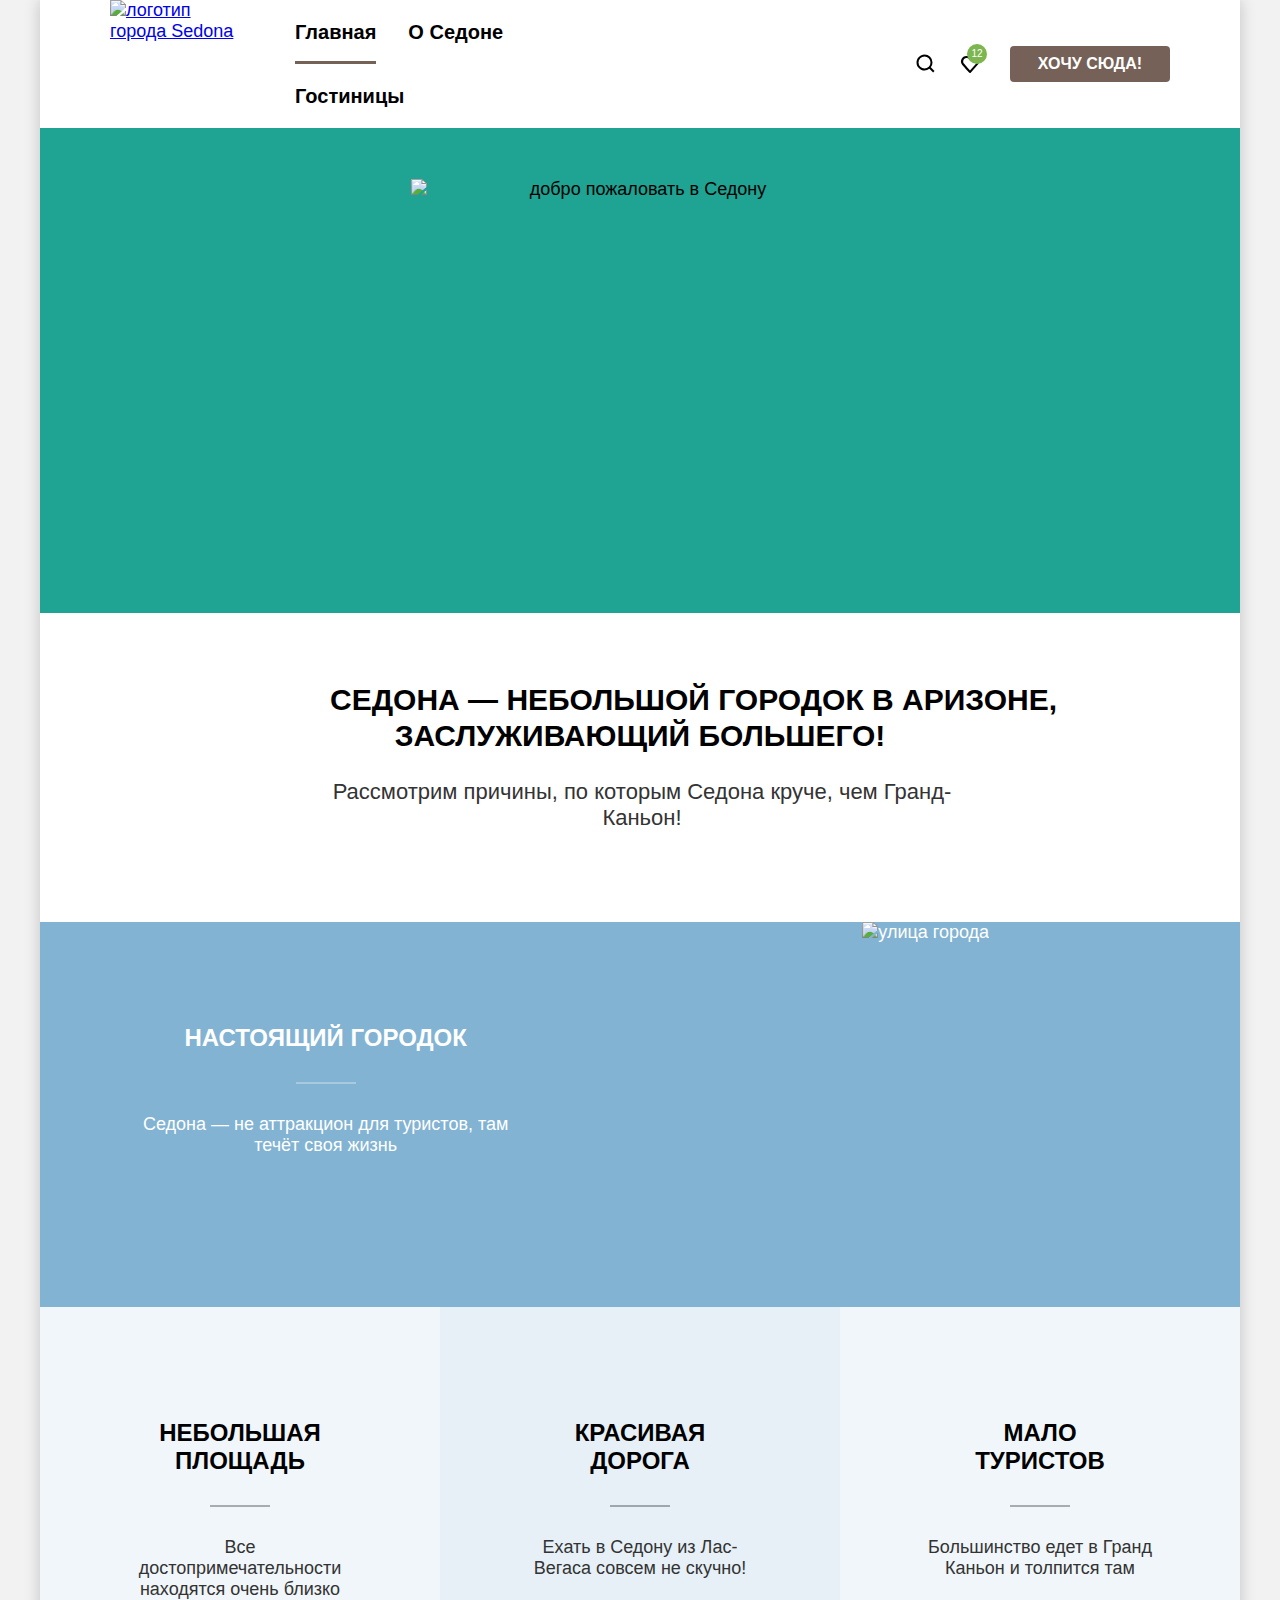
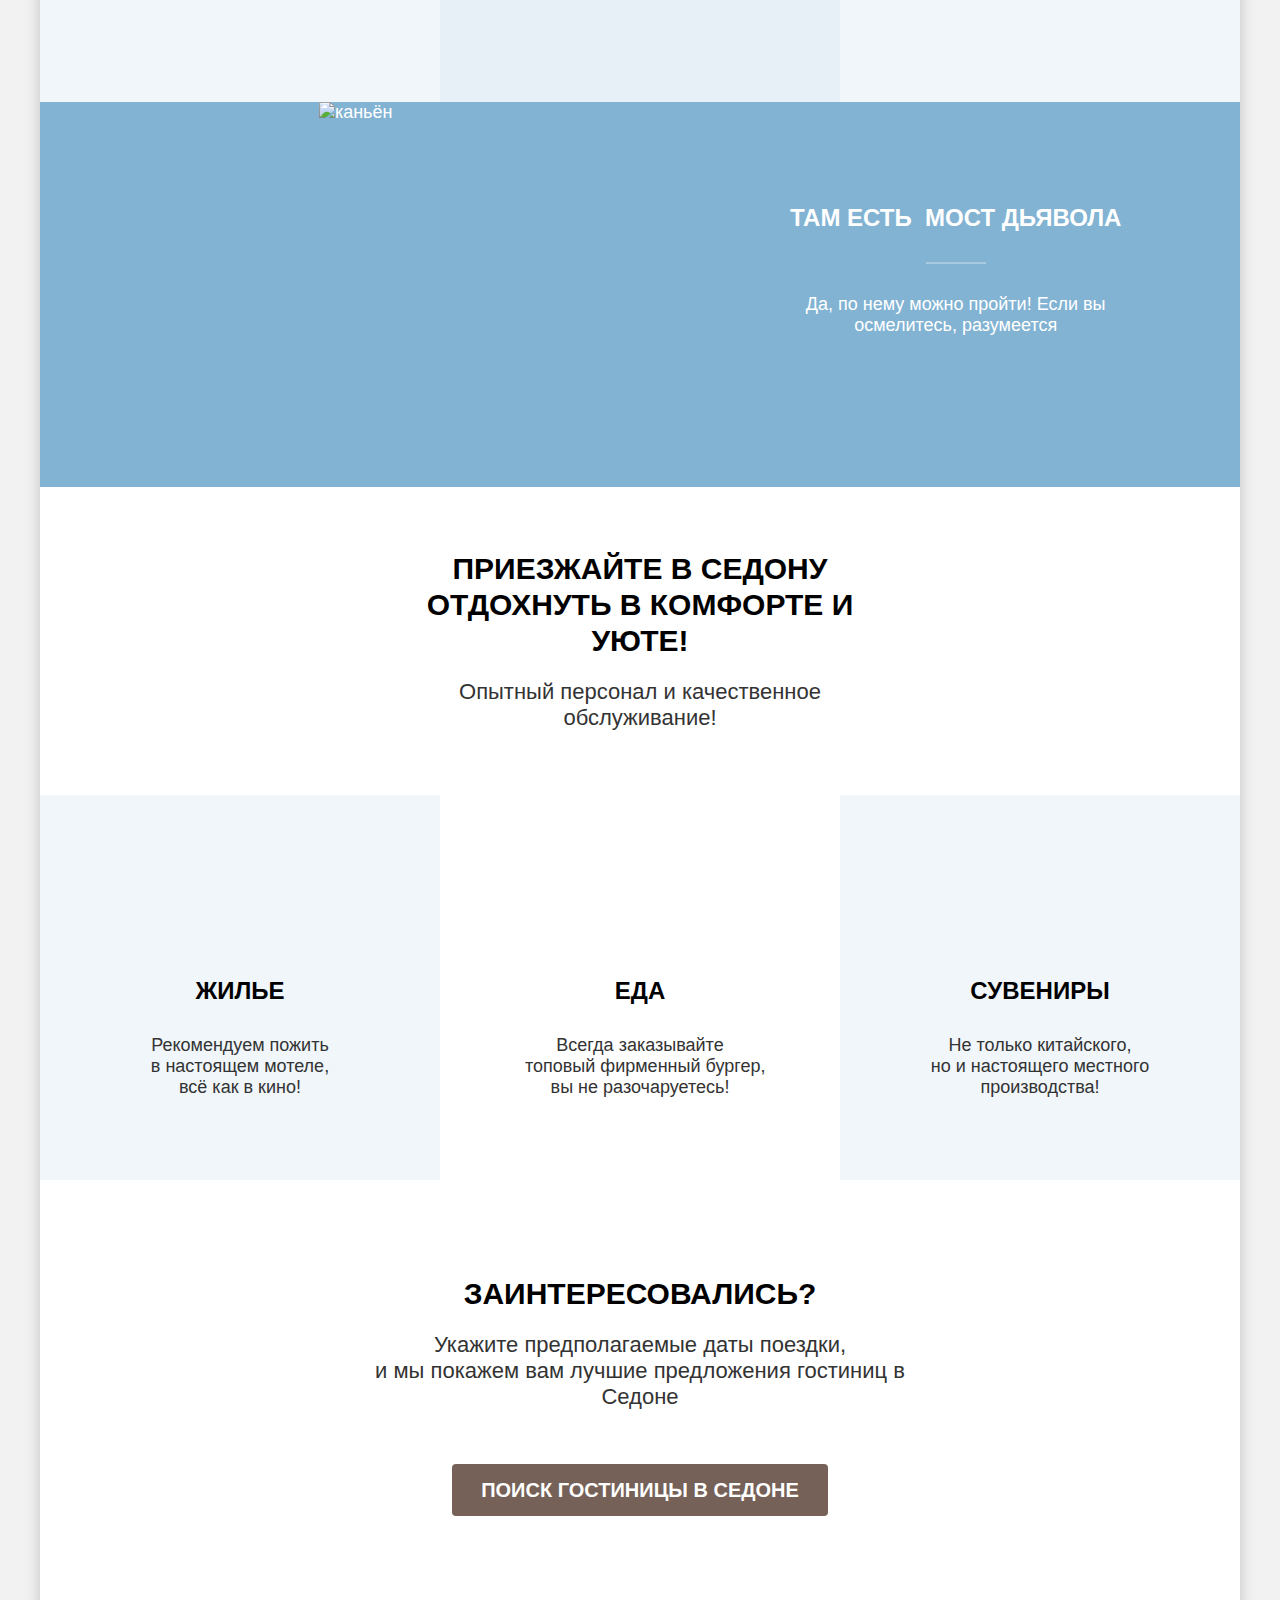
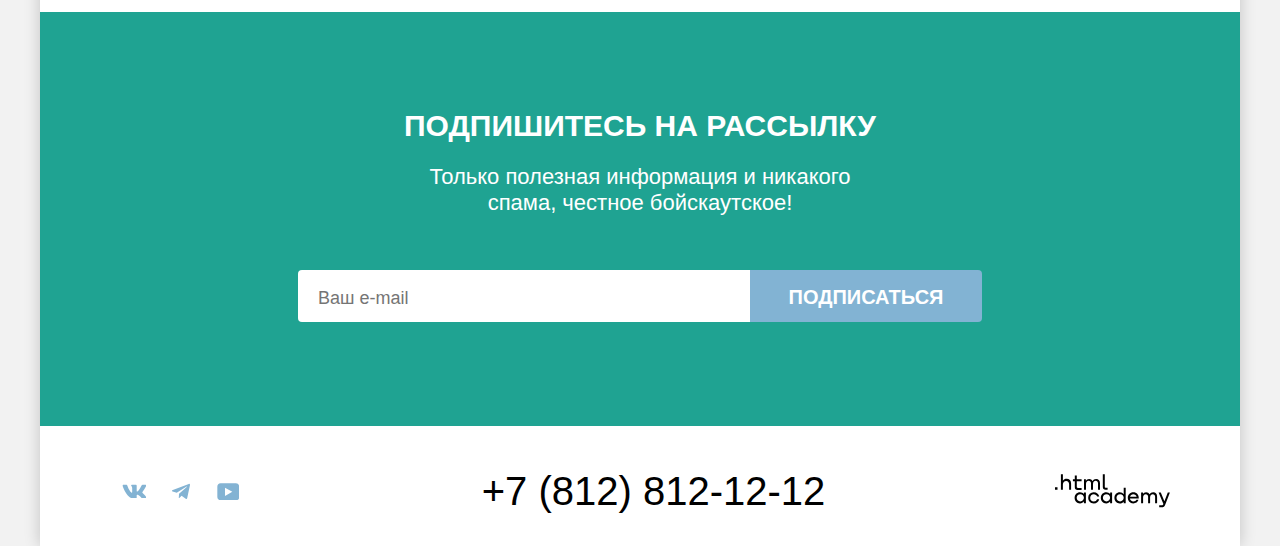
==== commit 4829aa06: "добавляет счетчик likes в catalog" ====
--- a/index.html
+++ b/index.html
@@ -45,7 +45,7 @@
                     <path fill="currentColor"
                       d="M9.9 19a.9.9 0 0 1-.8-.4c-5.4-6.1-6.7-7.5-7-7.9A5.4 5.4 0 0 1 6.5 2C7.8 2 9 2.5 10 3.3a5.46 5.46 0 0 1 9 4.1c0 1.3-.5 2.5-1.3 3.4l-7 7.9c-.2.2-.4.3-.8.3Zm-6-9.5c.3.4 3.5 4 6.1 6.9l6.2-7c.5-.5.7-1.2.7-2 0-1.8-1.5-3.3-3.3-3.3-1 0-2 .5-2.7 1.3-.3.3-.6.4-.9.4-.3 0-.6-.2-.8-.4-.7-.8-1.7-1.3-2.7-1.3-1.8 0-3.3 1.5-3.3 3.3-.1.9.3 1.6.7 2.1-.1 0-.1 0 0 0Z" />
                   </svg>
-                  <span class="notification-badge">0</span>
+                  <span class="notification-badge">12</span>
                 </a>
               </li>
               <li class="menu-item">
